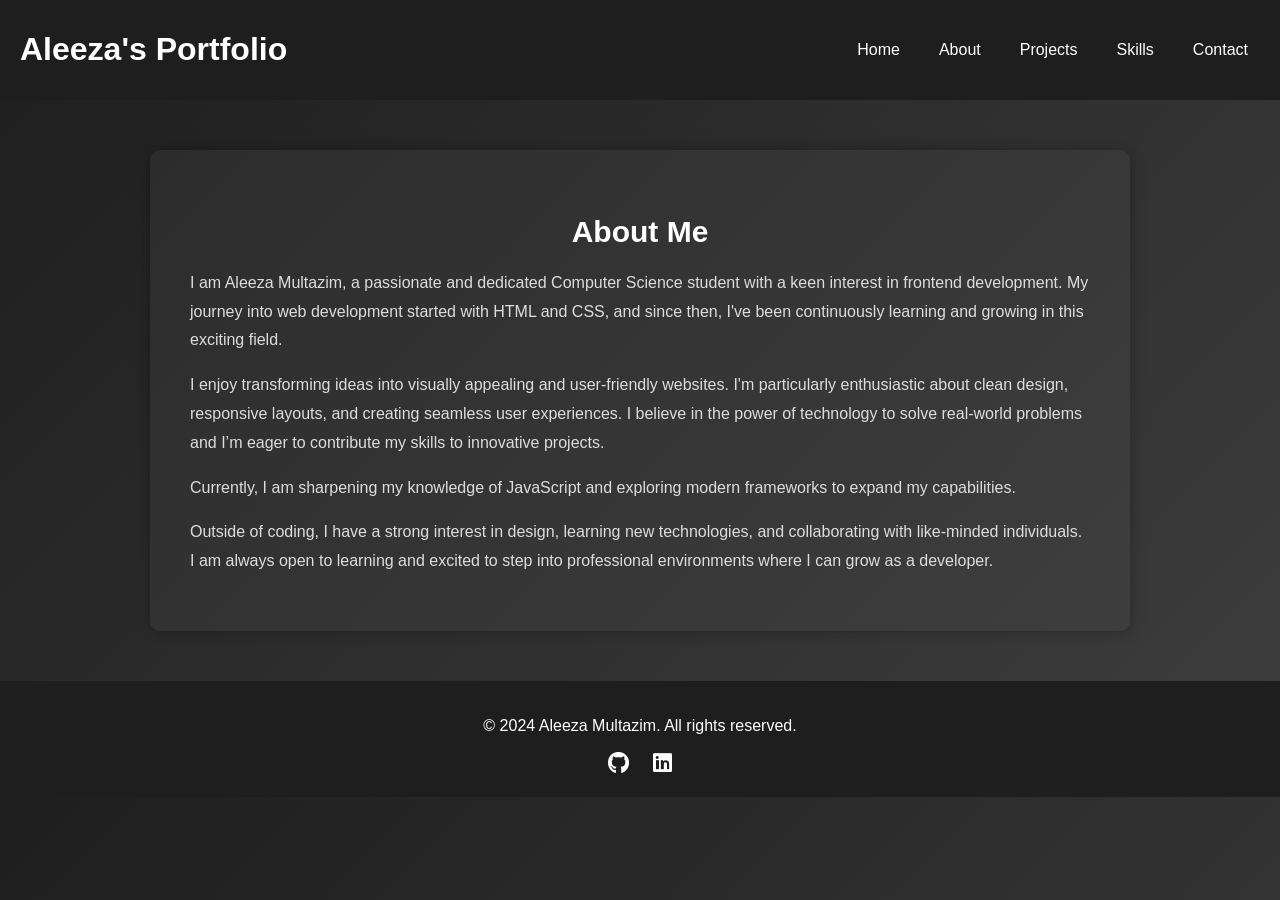
==== about.html @ 070e7254 "Add files via upload" ====
<!DOCTYPE html>
<html lang="en">
<head>
  <meta charset="UTF-8">
  <meta name="viewport" content="width=device-width, initial-scale=1.0">
  <title>About | Aleeza's Portfolio</title>
  <link rel="stylesheet" href="style.css">
  <link rel="stylesheet" href="https://cdnjs.cloudflare.com/ajax/libs/font-awesome/6.0.0/css/all.min.css">
  
   <link rel="stylesheet" href="https://unpkg.com/aos@next/dist/aos.css" />

</head>
<body>

  <header class="modern-navbar">
    <div class="nav-left">
      <h1 class="logo">Aleeza's Portfolio</h1>
    </div>
    <div class="nav-right">
      <ul class="nav-links">
        <li><a href="home.html">Home</a></li>
        <li><a href="about.html">About</a></li>
        <li><a href="projects.html">Projects</a></li>
        <li><a href="skills.html">Skills</a></li>
        <li><a href="contacts.html">Contact</a></li>
      </ul>
    </div>
  </header>

  <section class="about-section">
    <h2 data-aos="fade-right">About Me</h2>

    <p data-aos="fade-left">I am Aleeza Multazim, a passionate and dedicated Computer Science student with a keen interest in frontend development. My journey into web development started with HTML and CSS, and since then, I've been continuously learning and growing in this exciting field.</p>

    <p data-aos="fade-left">I enjoy transforming ideas into visually appealing and user-friendly websites. I'm particularly enthusiastic about clean design, responsive layouts, and creating seamless user experiences. I believe in the power of technology to solve real-world problems and I’m eager to contribute my skills to innovative projects.</p>

    <p data-aos="fade-left">Currently, I am sharpening my knowledge of JavaScript and exploring modern frameworks to expand my capabilities.</p>

    <p data-aos="fade-left">Outside of coding, I have a strong interest in design, learning new technologies, and collaborating with like-minded individuals. I am always open to learning and excited to step into professional environments where I can grow as a developer.</p>
  </section>

  <script src="https://unpkg.com/aos@next/dist/aos.js"></script>
<script>
  AOS.init();
</script>

<footer>
  <p>&copy; 2024 Aleeza Multazim. All rights reserved.</p>
  <div class="footer-icons">
    <a href="https://github.com/Aleeza-Multazim" target="_blank"><i class="fab fa-github"></i></a>
    <a href="https://www.linkedin.com/in/aleeza-multazim-3110b0373/" target="_blank"><i class="fab fa-linkedin"></i></a>
  </div>
</footer>

</body>
</html>
---- style.css ----
.navbar {
  display: flex;
  justify-content: space-between;
  align-items: center;
  padding: 8px 20px;
  background-color: #24292e; /* Dark background like GitHub */
  color: #fff;
  position: sticky;
  top: 0;
  z-index: 1000;
}

.navbar .logo {
  font-size: 18px;
  font-weight: bold;
  color: #fff;
}

.nav-links {
  list-style: none;
  display: flex;
  gap: 15px;
  margin: 0;
  padding: 0;
}

.nav-links li a {
  text-decoration: none;
  color: #fff;
  padding: 6px 12px;
  border-radius: 4px;
  transition: background 0.3s ease;
}

.nav-links li a:hover {
  background-color: #444c56; /* Hover effect */
}

.nav-links li a.active {
  background-color: #0366d6;
}

body {
  margin: 0;
  font-family: 'Poppins', sans-serif;
  background: linear-gradient(135deg, #1e1e1e, #3e3e3e);
  color: #fff;
}

.home-section {
  text-align: center;
  padding: 100px 20px;
}

.home-section h1 {
  color:#121212;
  font-size: 48px;
  margin-top: 10px;
}

.home-section h2 {
  font-size: 24px;
  margin-top: 10px;
  color: #ccc;
}

.buttons {
  margin-top: 30px;
}

.btn {
  background-color: #0077B5;
  color: white;
  padding: 12px 20px;
  border-radius: 30px;
  margin: 10px;
  text-decoration: none;
  display: inline-block;
  transition: background 0.3s ease, transform 0.3s ease;
}

.btn:hover {
  background-color: #005983;
  transform: scale(1.1);
}

footer {
  text-align: center;
  padding: 20px;
  background-color: #1e1e1e;
  color: white;
}

.footer-icons a {
  margin: 0 10px;
  color: white;
  font-size: 20px;
}


section {
    padding: 20px;
    margin: 10px;
    background-color: white;
    border-radius: 8px;
    box-shadow: 0 0 10px rgba(0,0,0,0.1);
}
.btn_1
{
     background-color: burlywood;
     display: inline-block;
     color:black;
     padding: auto;
     border-radius:1px;
     text-decoration: none;
     font-weight: bolder;
     cursor: pointer;
     box-shadow: 0 4px 6px rgba(0,0,0,0.1);  /* Soft shadow */
  transition: background-color 0.3s ease, transform 0.2s ease;
 
}
.btn_1:hower
{
     background-color: aquamarine;
     transform:translate(2px);
}
.btn_2
{
     
     display: inline-block;
     color:black;
     padding: auto;
     border-radius:1px;
     text-decoration: none;
     font-weight: bolder;
     cursor: pointer;
     box-shadow: 0 4px 6px rgba(0,0,0,0.1);  /* Soft shadow */
  transition: background-color 0.3s ease, transform 0.2s ease;
}
.btn_2:hower
{
     background-color: aquamarine;
     transform:translate(2px);
}
.contact-section {
  max-width: 600px;
  margin: 0 auto;
  padding: 40px 20px;
  text-align: center;
}

.contact-section h2 {
  color: #121212;   
  font-size: 28px;
  margin-bottom: 10px;
}

.contact-section p {
  font-size: 16px;
  color: #666;
  margin-bottom: 30px;
}

.contact-form .form-group {
   color: #121212;  
  text-align: left;
  margin-bottom: 20px;
}

.contact-form label {
  display: block;
  margin-bottom: 6px;
  font-weight: bold;
}

.contact-form input, 
.contact-form textarea {
  width: 90%;
  padding: 10px 10px;
  border-radius: 5px;
  border: 1px solid #ccc;
  font-size: 14px;
}

.contact-form input:focus, 
.contact-form textarea:focus {
  border-color: #0077B5; /* LinkedIn Blue */
  outline: none;
}

.contact-form .btn {
  background-color: #0077B5;
  color: #fff;
  padding: 10px 20px;
  border-radius: 5px;
  border: none;
  cursor: pointer;
  font-weight: bold;
}

.contact-form .btn:hover {
  background-color: #005983;
}
.skills-section {
  max-width: 700px;
  margin: 50px auto;
  padding: 30px 20px;
  background-color: #353134;  /* Dark background matching navbar */
  border-radius: 10px;
  color: #fff;
  box-shadow: 0 0 10px rgba(0,0,0,0.3);
}

.skills-section h2 {
  text-align: center;
  font-size: 28px;
  color: #ffffff;
  margin-bottom: 20px;
}

.skill {
  margin-bottom: 20px;
}

.skill p {
  display: flex;
  justify-content: space-between;
  margin-bottom: 6px;
  font-weight: bold;
  color: #fff;
}

.skill-bar {
  background-color: #333;  /* Darker grey for empty bar */
  border-radius: 20px;
  overflow: hidden;
  height: 18px;
}

.skill-level {
  height: 100%;
  border-radius: 20px;
}

/* Skill Colors (Matching dark theme) */
.html { width: 95%; background-color: #e44d26; }       /* Bright Orange */
.css { width: 90%; background-color: #1572b6; }        /* Strong Blue */
.php { width: 30%; background-color: #8892be; }        /* Soft Blue */
.csharp { width: 50%; background-color: #b708e3; }     /* Deep Purple */
.java { width: 60%; background-color: #f89820; }       /* Orange */
.javascript { width: 25%; background-color: #f0db4f; } /* Yellow */
.Python { width: 25%; background-color: #981c27; }
.C plus plus { width: 25%; background-color: #c8449a; }

.projects-section {
  max-width: 1100px;
  margin: 50px auto;
  padding: 30px 20px;
  text-align: center;
}

.project-grid {
  display: grid;
  grid-template-columns: repeat(auto-fit, minmax(280px, 1fr));
  gap: 20px;
  margin-top: 30px;
}

.project-card {
  background-color: #2c2c2c;
  border-radius: 12px;
  padding: 20px;
  box-shadow: 0 4px 15px rgba(0,0,0,0.2);
  transition: transform 0.3s ease, box-shadow 0.3s ease;
}

.project-card:hover {
  transform: translateY(-10px);
  box-shadow: 0 8px 20px rgba(0,0,0,0.3);
}

.project-card h3 {
  color: #fff;
  margin-bottom: 10px;
}

.project-card p {
  color: #ccc;
  font-size: 14px;
  margin-bottom: 15px;
}

.project-card .btn {
  background-color: #0077B5;
  color: white;
  padding: 10px 18px;
  border-radius: 25px;
  text-decoration: none;
  display: inline-block;
  font-weight: bold;
}

.project-card .btn:hover {
  background-color: #005983;
}

body {
  margin: 0;
  font-family: Arial, sans-serif;
  background-color: #121212;
  color: #fff;
}

.modern-navbar {
  display: flex;
  justify-content: space-between;
  align-items: center;
  padding: 10px 20px;
  background-color: #1e1e1e;
  color: white;
}

.nav-links {
  list-style: none;
  display: flex;
  gap: 15px;
  margin: 0;
  padding: 0;
}

.nav-links li a {
  text-decoration: none;
  color: white;
  padding: 6px 12px;
  border-radius: 4px;
  transition: background 0.3s ease;
}

.nav-links li a:hover {
  background-color: #444c56;
}

.about-section {
  max-width: 900px;
  margin: 50px auto;
  padding: 40px;
  background: linear-gradient(135deg, #2c2c2c, #3e3e3e);
  border-radius: 10px;
  box-shadow: 0 0 15px rgba(0,0,0,0.3);
}

.about-section h2 {
  text-align: center;
  font-size: 30px;
  margin-bottom: 20px;
  color: #fff;
}

.about-section p {
  font-size: 16px;
  line-height: 1.8;
  margin-bottom: 15px;
  color: #ddd;
}

.footer {
  text-align: center;
  padding: 20px;
  background-color: #1e1e1e;
  color: white;
}
.slide-in {
  opacity: 0;
  transform: translateY(50px);
  transition: opacity 0.8s ease, transform 0.8s ease;
}

.slide-in.visible {
  opacity: 1;
  transform: translateY(0);
}
.footer-icons a {
  margin: 0 10px;
  color: white;
  font-size: 22px;
  transition: transform 0.3s ease, color 0.3s ease;
}

.footer-icons a:hover {
  transform: scale(1.2);
  color: #00bcd4;  /* Light blue hover */
}
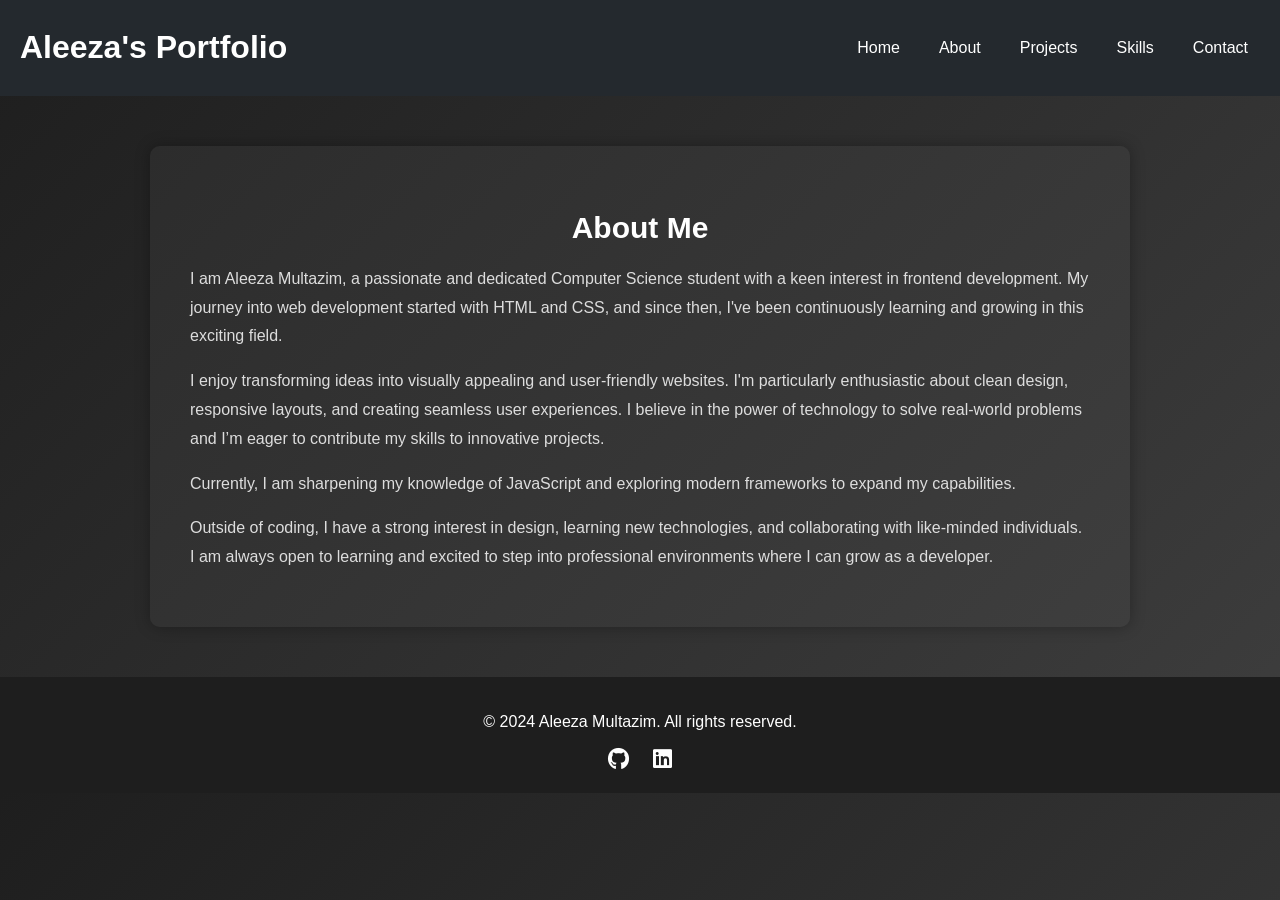
==== commit 2cb6de09: "about.html" ====
--- a/about.html
+++ b/about.html
@@ -4,11 +4,11 @@
   <meta charset="UTF-8">
   <meta name="viewport" content="width=device-width, initial-scale=1.0">
   <title>About | Aleeza's Portfolio</title>
-  <link rel="stylesheet" href="style.css">
+
+  <!-- Corrected paths -->
+  <link rel="stylesheet" href="./style.css">
   <link rel="stylesheet" href="https://cdnjs.cloudflare.com/ajax/libs/font-awesome/6.0.0/css/all.min.css">
-  
-   <link rel="stylesheet" href="https://unpkg.com/aos@next/dist/aos.css" />
-
+  <link rel="stylesheet" href="https://unpkg.com/aos@next/dist/aos.css" />
 </head>
 <body>
 
@@ -18,11 +18,12 @@
     </div>
     <div class="nav-right">
       <ul class="nav-links">
-        <li><a href="home.html">Home</a></li>
-        <li><a href="about.html">About</a></li>
-        <li><a href="projects.html">Projects</a></li>
-        <li><a href="skills.html">Skills</a></li>
-        <li><a href="contacts.html">Contact</a></li>
+        <!-- Relative paths corrected for GitHub Pages -->
+        <li><a href="./index.html">Home</a></li>
+        <li><a href="./about.html">About</a></li>
+        <li><a href="./projects.html">Projects</a></li>
+        <li><a href="./skills.html">Skills</a></li>
+        <li><a href="./contacts.html">Contact</a></li>
       </ul>
     </div>
   </header>
@@ -40,17 +41,17 @@
   </section>
 
   <script src="https://unpkg.com/aos@next/dist/aos.js"></script>
-<script>
-  AOS.init();
-</script>
+  <script>
+    AOS.init();
+  </script>
 
-<footer>
-  <p>&copy; 2024 Aleeza Multazim. All rights reserved.</p>
-  <div class="footer-icons">
-    <a href="https://github.com/Aleeza-Multazim" target="_blank"><i class="fab fa-github"></i></a>
-    <a href="https://www.linkedin.com/in/aleeza-multazim-3110b0373/" target="_blank"><i class="fab fa-linkedin"></i></a>
-  </div>
-</footer>
+  <footer>
+    <p>&copy; 2024 Aleeza Multazim. All rights reserved.</p>
+    <div class="footer-icons">
+      <a href="https://github.com/Aleeza-Multazim" target="_blank"><i class="fab fa-github"></i></a>
+      <a href="https://www.linkedin.com/in/aleeza-multazim-3110b0373/" target="_blank"><i class="fab fa-linkedin"></i></a>
+    </div>
+  </footer>
 
 </body>
 </html>
--- a/style.css
+++ b/style.css
@@ -1,10 +1,19 @@
-
-.navbar {
+/* Reset and Base Styles */
+body {
+  margin: 0;
+  font-family: 'Poppins', sans-serif;
+  background: linear-gradient(135deg, #1e1e1e, #3e3e3e);
+  color: #fff;
+}
+
+/* Navbar */
+.navbar,
+.modern-navbar {
   display: flex;
   justify-content: space-between;
   align-items: center;
   padding: 8px 20px;
-  background-color: #24292e; /* Dark background like GitHub */
+  background-color: #24292e;
   color: #fff;
   position: sticky;
   top: 0;
@@ -34,27 +43,21 @@
 }
 
 .nav-links li a:hover {
-  background-color: #444c56; /* Hover effect */
+  background-color: #444c56;
 }
 
 .nav-links li a.active {
   background-color: #0366d6;
 }
 
-body {
-  margin: 0;
-  font-family: 'Poppins', sans-serif;
-  background: linear-gradient(135deg, #1e1e1e, #3e3e3e);
-  color: #fff;
-}
-
+/* Home Section */
 .home-section {
   text-align: center;
   padding: 100px 20px;
 }
 
 .home-section h1 {
-  color:#121212;
+  color: #ffffff;
   font-size: 48px;
   margin-top: 10px;
 }
@@ -85,269 +88,45 @@
   transform: scale(1.1);
 }
 
-footer {
-  text-align: center;
+/* Button Variants */
+.btn_1,
+.btn_2 {
+  background-color: burlywood;
+  display: inline-block;
+  color: black;
+  padding: 10px 20px;
+  border-radius: 4px;
+  text-decoration: none;
+  font-weight: bold;
+  cursor: pointer;
+  box-shadow: 0 4px 6px rgba(0, 0, 0, 0.1);
+  transition: background-color 0.3s ease, transform 0.2s ease;
+}
+
+.btn_1:hover,
+.btn_2:hover {
+  background-color: aquamarine;
+  transform: translate(2px);
+}
+
+/* Sections */
+section {
   padding: 20px;
-  background-color: #1e1e1e;
-  color: white;
-}
-
-.footer-icons a {
-  margin: 0 10px;
-  color: white;
-  font-size: 20px;
-}
-
-
-section {
-    padding: 20px;
-    margin: 10px;
-    background-color: white;
-    border-radius: 8px;
-    box-shadow: 0 0 10px rgba(0,0,0,0.1);
-}
-.btn_1
-{
-     background-color: burlywood;
-     display: inline-block;
-     color:black;
-     padding: auto;
-     border-radius:1px;
-     text-decoration: none;
-     font-weight: bolder;
-     cursor: pointer;
-     box-shadow: 0 4px 6px rgba(0,0,0,0.1);  /* Soft shadow */
-  transition: background-color 0.3s ease, transform 0.2s ease;
- 
-}
-.btn_1:hower
-{
-     background-color: aquamarine;
-     transform:translate(2px);
-}
-.btn_2
-{
-     
-     display: inline-block;
-     color:black;
-     padding: auto;
-     border-radius:1px;
-     text-decoration: none;
-     font-weight: bolder;
-     cursor: pointer;
-     box-shadow: 0 4px 6px rgba(0,0,0,0.1);  /* Soft shadow */
-  transition: background-color 0.3s ease, transform 0.2s ease;
-}
-.btn_2:hower
-{
-     background-color: aquamarine;
-     transform:translate(2px);
-}
-.contact-section {
-  max-width: 600px;
-  margin: 0 auto;
-  padding: 40px 20px;
-  text-align: center;
-}
-
-.contact-section h2 {
-  color: #121212;   
-  font-size: 28px;
-  margin-bottom: 10px;
-}
-
-.contact-section p {
-  font-size: 16px;
-  color: #666;
-  margin-bottom: 30px;
-}
-
-.contact-form .form-group {
-   color: #121212;  
-  text-align: left;
-  margin-bottom: 20px;
-}
-
-.contact-form label {
-  display: block;
-  margin-bottom: 6px;
-  font-weight: bold;
-}
-
-.contact-form input, 
-.contact-form textarea {
-  width: 90%;
-  padding: 10px 10px;
-  border-radius: 5px;
-  border: 1px solid #ccc;
-  font-size: 14px;
-}
-
-.contact-form input:focus, 
-.contact-form textarea:focus {
-  border-color: #0077B5; /* LinkedIn Blue */
-  outline: none;
-}
-
-.contact-form .btn {
-  background-color: #0077B5;
-  color: #fff;
-  padding: 10px 20px;
-  border-radius: 5px;
-  border: none;
-  cursor: pointer;
-  font-weight: bold;
-}
-
-.contact-form .btn:hover {
-  background-color: #005983;
-}
-.skills-section {
-  max-width: 700px;
-  margin: 50px auto;
-  padding: 30px 20px;
-  background-color: #353134;  /* Dark background matching navbar */
-  border-radius: 10px;
-  color: #fff;
-  box-shadow: 0 0 10px rgba(0,0,0,0.3);
-}
-
-.skills-section h2 {
-  text-align: center;
-  font-size: 28px;
-  color: #ffffff;
-  margin-bottom: 20px;
-}
-
-.skill {
-  margin-bottom: 20px;
-}
-
-.skill p {
-  display: flex;
-  justify-content: space-between;
-  margin-bottom: 6px;
-  font-weight: bold;
-  color: #fff;
-}
-
-.skill-bar {
-  background-color: #333;  /* Darker grey for empty bar */
-  border-radius: 20px;
-  overflow: hidden;
-  height: 18px;
-}
-
-.skill-level {
-  height: 100%;
-  border-radius: 20px;
-}
-
-/* Skill Colors (Matching dark theme) */
-.html { width: 95%; background-color: #e44d26; }       /* Bright Orange */
-.css { width: 90%; background-color: #1572b6; }        /* Strong Blue */
-.php { width: 30%; background-color: #8892be; }        /* Soft Blue */
-.csharp { width: 50%; background-color: #b708e3; }     /* Deep Purple */
-.java { width: 60%; background-color: #f89820; }       /* Orange */
-.javascript { width: 25%; background-color: #f0db4f; } /* Yellow */
-.Python { width: 25%; background-color: #981c27; }
-.C plus plus { width: 25%; background-color: #c8449a; }
-
-.projects-section {
-  max-width: 1100px;
-  margin: 50px auto;
-  padding: 30px 20px;
-  text-align: center;
-}
-
-.project-grid {
-  display: grid;
-  grid-template-columns: repeat(auto-fit, minmax(280px, 1fr));
-  gap: 20px;
-  margin-top: 30px;
-}
-
-.project-card {
-  background-color: #2c2c2c;
-  border-radius: 12px;
-  padding: 20px;
-  box-shadow: 0 4px 15px rgba(0,0,0,0.2);
-  transition: transform 0.3s ease, box-shadow 0.3s ease;
-}
-
-.project-card:hover {
-  transform: translateY(-10px);
-  box-shadow: 0 8px 20px rgba(0,0,0,0.3);
-}
-
-.project-card h3 {
-  color: #fff;
-  margin-bottom: 10px;
-}
-
-.project-card p {
-  color: #ccc;
-  font-size: 14px;
-  margin-bottom: 15px;
-}
-
-.project-card .btn {
-  background-color: #0077B5;
-  color: white;
-  padding: 10px 18px;
-  border-radius: 25px;
-  text-decoration: none;
-  display: inline-block;
-  font-weight: bold;
-}
-
-.project-card .btn:hover {
-  background-color: #005983;
-}
-
-body {
-  margin: 0;
-  font-family: Arial, sans-serif;
-  background-color: #121212;
-  color: #fff;
-}
-
-.modern-navbar {
-  display: flex;
-  justify-content: space-between;
-  align-items: center;
-  padding: 10px 20px;
-  background-color: #1e1e1e;
-  color: white;
-}
-
-.nav-links {
-  list-style: none;
-  display: flex;
-  gap: 15px;
-  margin: 0;
-  padding: 0;
-}
-
-.nav-links li a {
-  text-decoration: none;
-  color: white;
-  padding: 6px 12px;
-  border-radius: 4px;
-  transition: background 0.3s ease;
-}
-
-.nav-links li a:hover {
-  background-color: #444c56;
-}
-
+  margin: 10px;
+  background-color: white;
+  border-radius: 8px;
+  box-shadow: 0 0 10px rgba(0, 0, 0, 0.1);
+  color: #121212;
+}
+
+/* About Section */
 .about-section {
   max-width: 900px;
   margin: 50px auto;
   padding: 40px;
   background: linear-gradient(135deg, #2c2c2c, #3e3e3e);
   border-radius: 10px;
-  box-shadow: 0 0 15px rgba(0,0,0,0.3);
+  box-shadow: 0 0 15px rgba(0, 0, 0, 0.3);
 }
 
 .about-section h2 {
@@ -364,22 +143,162 @@
   color: #ddd;
 }
 
-.footer {
+/* Skills Section */
+.skills-section {
+  max-width: 700px;
+  margin: 50px auto;
+  padding: 30px 20px;
+  background-color: #353134;
+  border-radius: 10px;
+  color: #fff;
+  box-shadow: 0 0 10px rgba(0, 0, 0, 0.3);
+}
+
+.skills-section h2 {
+  text-align: center;
+  font-size: 28px;
+  margin-bottom: 20px;
+}
+
+.skill {
+  margin-bottom: 20px;
+}
+
+.skill p {
+  display: flex;
+  justify-content: space-between;
+  margin-bottom: 6px;
+  font-weight: bold;
+}
+
+.skill-bar {
+  background-color: #333;
+  border-radius: 20px;
+  overflow: hidden;
+  height: 18px;
+}
+
+.skill-level {
+  height: 100%;
+  border-radius: 20px;
+}
+
+/* Skill Colors */
+.html { width: 95%; background-color: #e44d26; }
+.css { width: 90%; background-color: #1572b6; }
+.php { width: 30%; background-color: #8892be; }
+.csharp { width: 50%; background-color: #b708e3; }
+.java { width: 60%; background-color: #f89820; }
+.javascript { width: 25%; background-color: #f0db4f; }
+.Python { width: 25%; background-color: #981c27; }
+.Cplusplus { width: 25%; background-color: #c8449a; }
+
+/* Projects Section */
+.projects-section {
+  max-width: 1100px;
+  margin: 50px auto;
+  padding: 30px 20px;
+  text-align: center;
+}
+
+.project-grid {
+  display: grid;
+  grid-template-columns: repeat(auto-fit, minmax(280px, 1fr));
+  gap: 20px;
+  margin-top: 30px;
+}
+
+.project-card {
+  background-color: #2c2c2c;
+  border-radius: 12px;
+  padding: 20px;
+  box-shadow: 0 4px 15px rgba(0, 0, 0, 0.2);
+  transition: transform 0.3s ease, box-shadow 0.3s ease;
+}
+
+.project-card:hover {
+  transform: translateY(-10px);
+  box-shadow: 0 8px 20px rgba(0, 0, 0, 0.3);
+}
+
+.project-card h3 {
+  margin-bottom: 10px;
+}
+
+.project-card p {
+  color: #ccc;
+  font-size: 14px;
+  margin-bottom: 15px;
+}
+
+/* Contact Section */
+.contact-section {
+  max-width: 600px;
+  margin: 0 auto;
+  padding: 40px 20px;
+  text-align: center;
+}
+
+.contact-section h2 {
+  font-size: 28px;
+  margin-bottom: 10px;
+}
+
+.contact-section p {
+  font-size: 16px;
+  color: #ccc;
+  margin-bottom: 30px;
+}
+
+.contact-form .form-group {
+  text-align: left;
+  margin-bottom: 20px;
+}
+
+.contact-form label {
+  display: block;
+  margin-bottom: 6px;
+  font-weight: bold;
+}
+
+.contact-form input,
+.contact-form textarea {
+  width: 90%;
+  padding: 10px;
+  border-radius: 5px;
+  border: 1px solid #ccc;
+  font-size: 14px;
+}
+
+.contact-form input:focus,
+.contact-form textarea:focus {
+  border-color: #0077B5;
+  outline: none;
+}
+
+.contact-form .btn {
+  background-color: #0077B5;
+  color: #fff;
+  padding: 10px 20px;
+  border-radius: 5px;
+  border: none;
+  cursor: pointer;
+  font-weight: bold;
+}
+
+.contact-form .btn:hover {
+  background-color: #005983;
+}
+
+/* Footer */
+.footer,
+footer {
   text-align: center;
   padding: 20px;
   background-color: #1e1e1e;
   color: white;
 }
-.slide-in {
-  opacity: 0;
-  transform: translateY(50px);
-  transition: opacity 0.8s ease, transform 0.8s ease;
-}
-
-.slide-in.visible {
-  opacity: 1;
-  transform: translateY(0);
-}
+
 .footer-icons a {
   margin: 0 10px;
   color: white;
@@ -389,5 +308,17 @@
 
 .footer-icons a:hover {
   transform: scale(1.2);
-  color: #00bcd4;  /* Light blue hover */
-}
+  color: #00bcd4;
+}
+
+/* Animations */
+.slide-in {
+  opacity: 0;
+  transform: translateY(50px);
+  transition: opacity 0.8s ease, transform 0.8s ease;
+}
+
+.slide-in.visible {
+  opacity: 1;
+  transform: translateY(0);
+}
